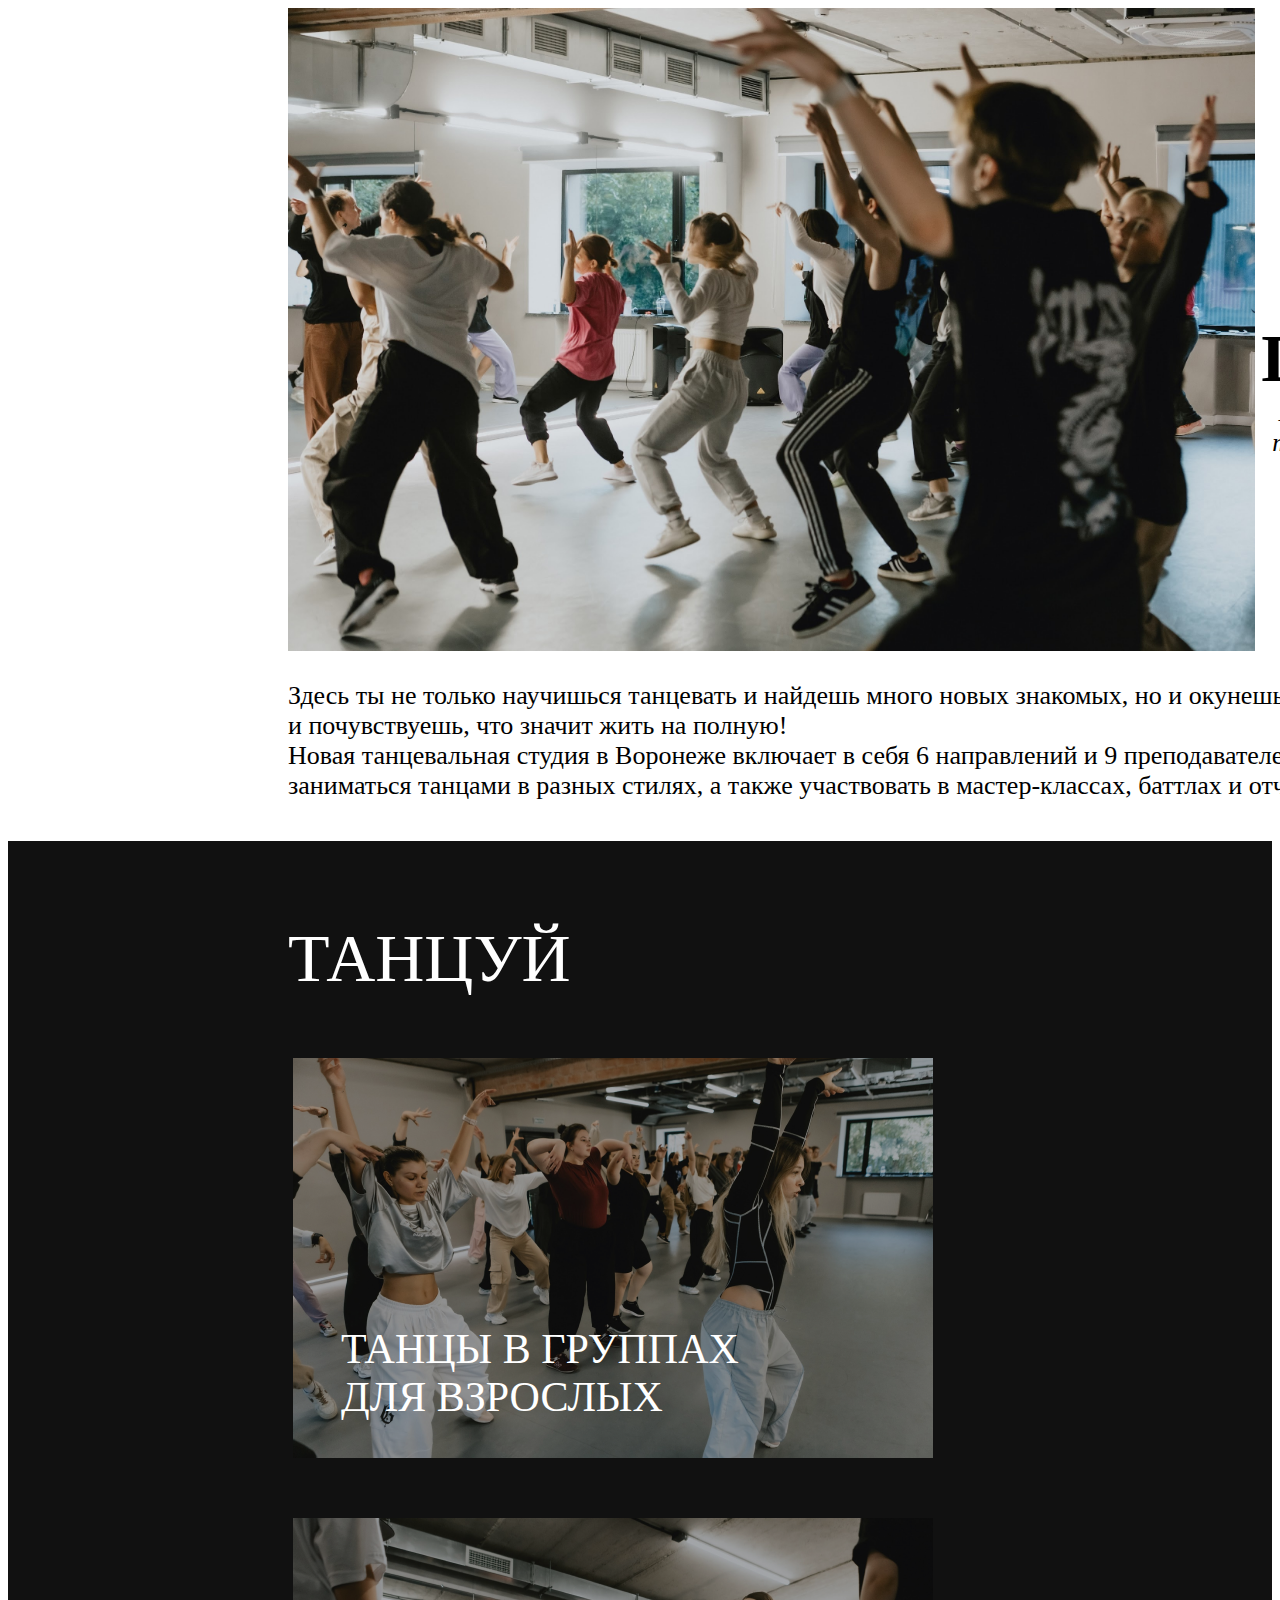
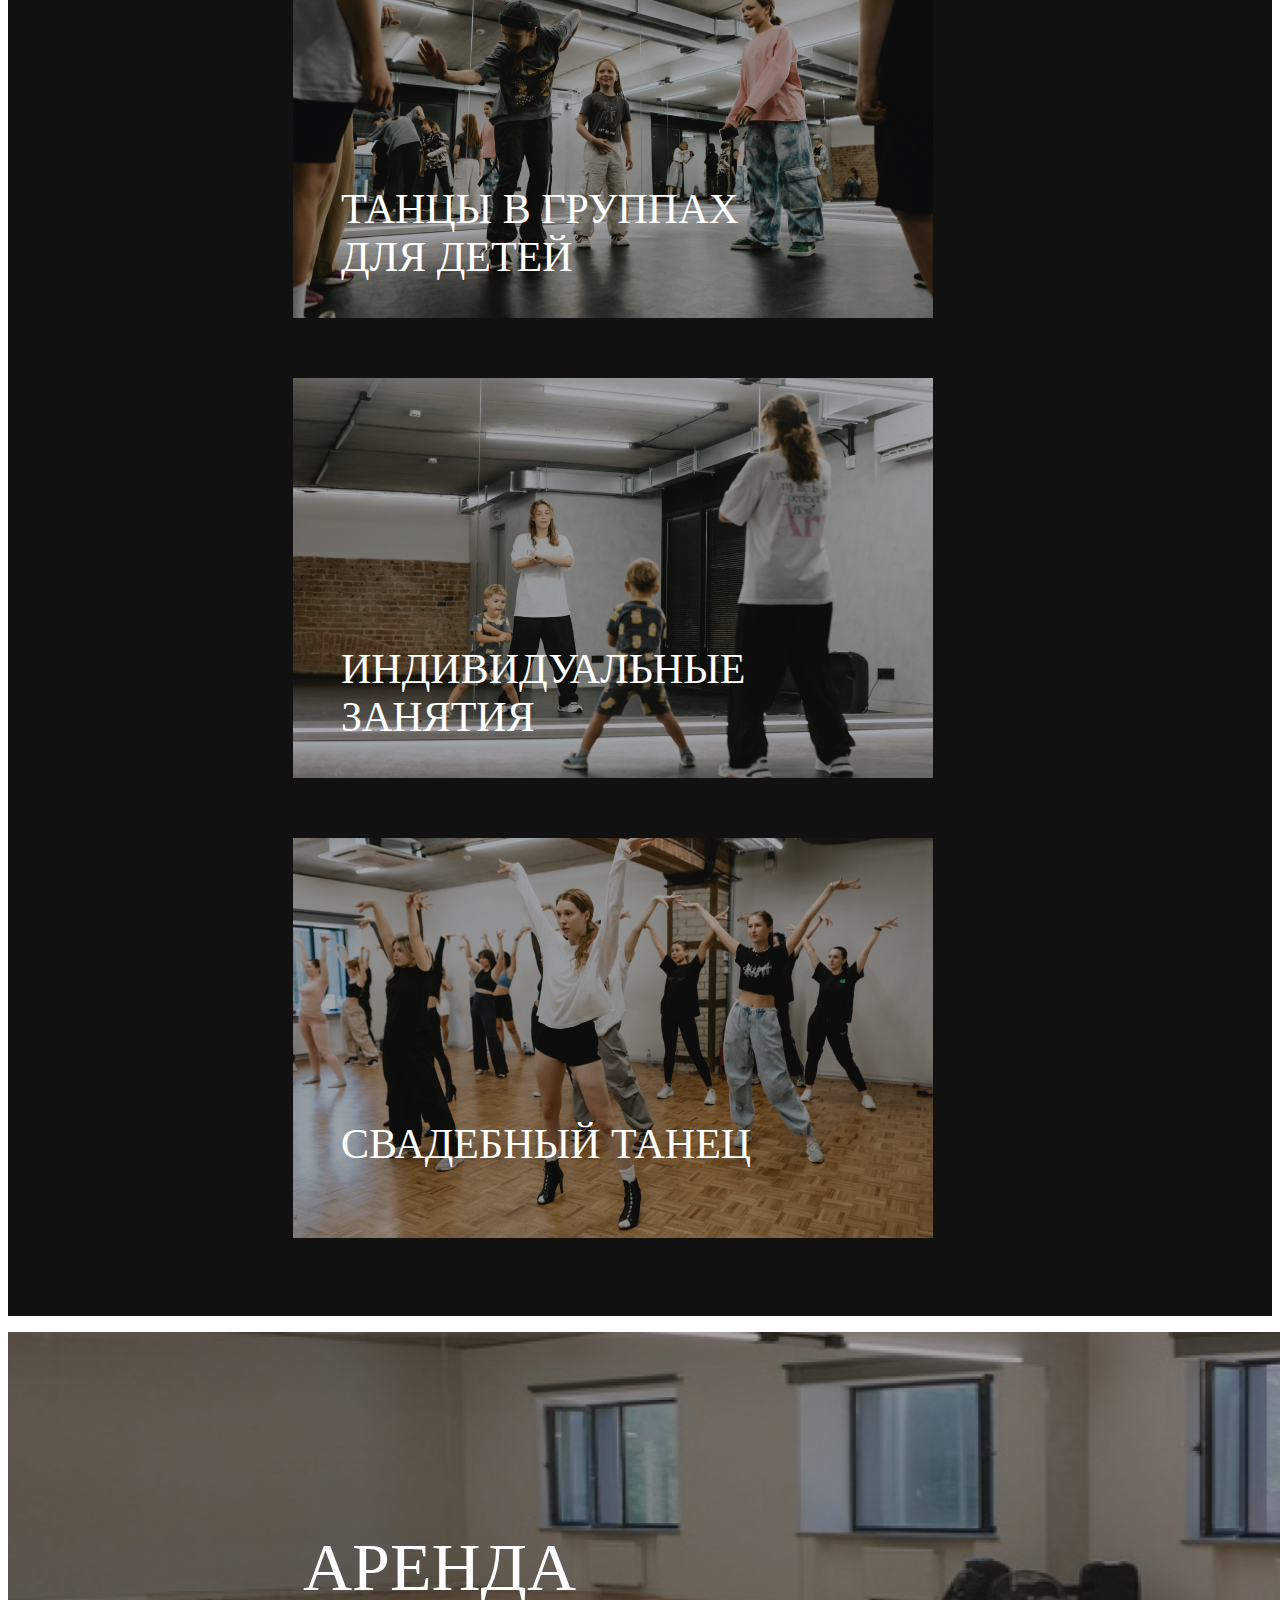
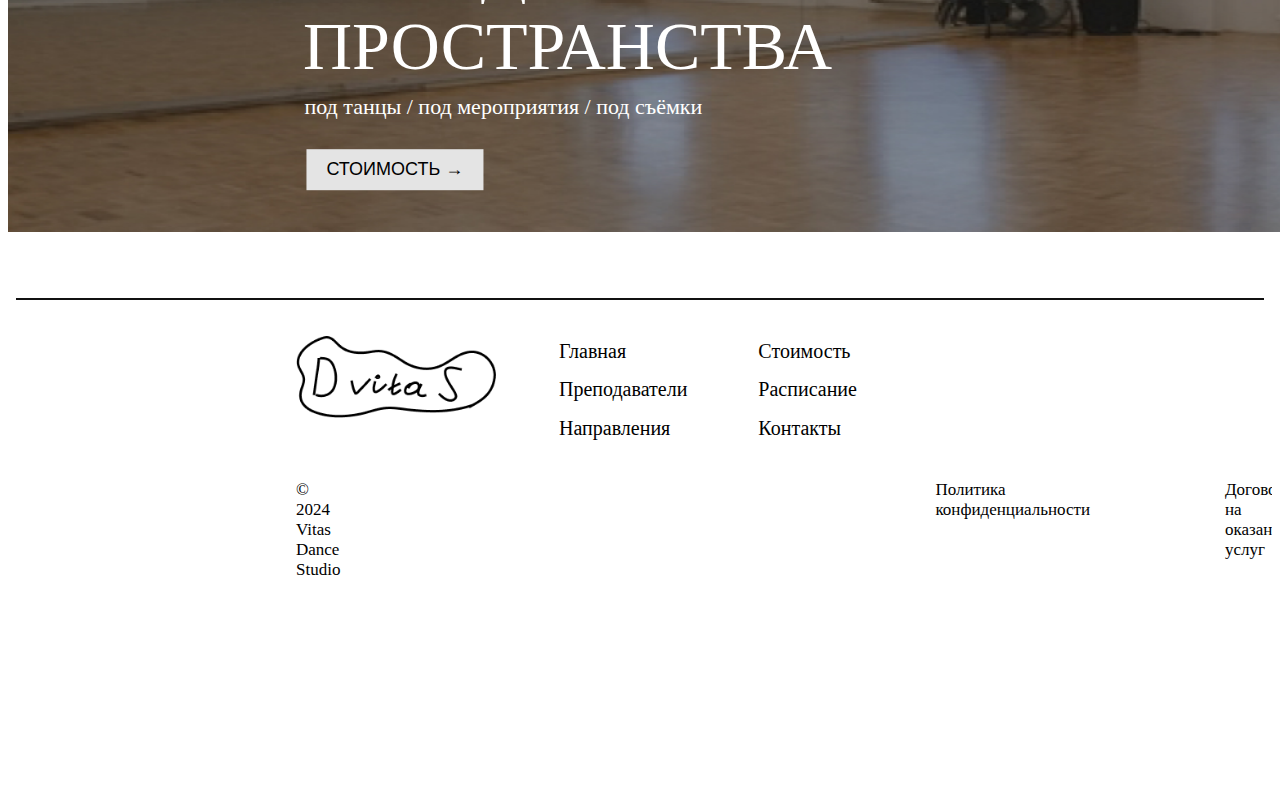
==== glavn.htm @ ff367dad "Первый коммит: добавлены файлы сайта" ====
﻿<!DOCTYPE html PUBLIC "-//W3C//DTD XHTML 1.0 Transitional//EN" "http://www.w3.org/TR/xhtml1/DTD/xhtml1-transitional.dtd">
<html xmlns="http://www.w3.org/1999/xhtml">

<head>
	<meta http-equiv="Content-Language" content="en-us" />
	<meta http-equiv="Content-Type" content="text/html; charset=utf-8" />
	<link rel="icon" href="Фото/Мини лого.png" type="image/x-icon"></link>
	<title>Danse Studio</title>
	<link rel="stylesheet" href="styles.css"></link>
	<script src="script.js"></script>
</head>

<body>
	<div class="first_block" style="margin-left: 280px; margin-right: 280px">
		<div class="glavn">
			<div>
				<img alt="Танцуют" src="Фото/Дэнсхолл.jpg" width="967" height="643" />
			</div>
			<div style="width: 400px" class="style1">
				<strong><span class="style2">Vitas Dance&nbsp;Studio</span></strong><br />
				<span lang="ru" class="style3"><em>Место для проявления свободы, творчества и индивидуальности</em></span>
			</div>
		</div>
		<div style="font-size: 26px;  width:1330px; margin-top:30px; font-weight:lighter">
		<span lang="ru">Здесь ты не только научишься танцевать и найдешь много новых знакомых, но и окунешься в культуру танца и&nbsp;почувствуешь, что значит жить на полную!<br /></span>
		<span lang="ru">Новая танцевальная студия в Воронеже включает в себя 6 
		направлений и 9 преподавателей. У нас Вы можете заниматься танцами в разных 
		стилях, а также участвовать в мастер-классах, баттлах и отчётных концертах.</span></div>
	</div>
	<div class="second_block" style="background-color: #111111; color:white; margin-top:40px">
		<div>&nbsp;</div>
		<div style="font-size:68px; margin: 60px 280px;"><span lang="ru">ТАНЦУЙ</span></div>
		<ul class="blocks">
			<li style="position: relative; display: inline-block">
				<img src="Фото/Группы 1.jpg"></img>
				<span style="
				    position: absolute;
				    top: 50%;
				    left: 50%;
				    transform: translate(-50%, 70%);
				    font-size: 42px;
				    width: 544px">
				    ТАНЦЫ В ГРУППАХ ДЛЯ&nbsp;ВЗРОСЛЫХ</span>
			</li>
			<li style="position: relative; display: inline-block">
				<img src="Фото/Дети 1.png"></img>
				<span style="
				    position: absolute;
				    top: 50%;
				    left: 50%;
				    transform: translate(-50%, 70%);
				    font-size: 42px;
				    width: 544px">
				    ТАНЦЫ В ГРУППАХ ДЛЯ&nbsp;ДЕТЕЙ</span>
			</li>
			<li style="position: relative; display: inline-block">
				<img src="Фото/Индивидуалки 1.png"></img>
				<span style="
				    position: absolute;
				    top: 50%;
				    left: 50%;
				    transform: translate(-50%, 70%);
				    font-size: 42px;
				    width: 544px">
				    ИНДИВИДУАЛЬНЫЕ ЗАНЯТИЯ</span>
			</li>
			<li style="position: relative; display: inline-block">
				<img src="Фото/Свадьба 1.png"></img>
				<span style="
				    position: absolute;
				    top: 50%;
				    left: 50%;
				    transform: translate(-50%, 170%);
				    font-size: 42px;
				    width: 544px">
				    СВАДЕБНЫЙ ТАНЕЦ</span>
			</li>
		</ul>
		<p>&nbsp;</p>
	</div>
	
	<div class="third_block">
		<div style="position: relative; display: inline-block">
			<img src="Фото/Зал 1.png" width="1890" height="500"></img>
			<span style="position: absolute;
				    top: 55%;
				    left: 30%;
				    transform: translate(-50%, -50%);
				    font-size: 68px;
				    width: 544px;
				    color: white">
				    АРЕНДА ПРОСТРАНСТВА</span>
				    
					<div style="position: absolute;
				    top: 75%;
				    left: 26%;
				    transform: translate(-49%, -50%);
				    font-size: 22px;
				    color: white">
				    под танцы / под мероприятия / под съёмки</div>
				    
				    <button onclick="window.location.href='price.htm'" class="back" style="position: absolute;
				    top: 90%;
				    left: 20%;
				    transform: translate(-45%, -80%);
				    padding: 10px 20px;
				    background-color: #E4E4E4;
				    color:black;
				    font-size: 18px;">
				    СТОИМОСТЬ →</button>
		</div>
	</div>
	<p>&nbsp;</p>
	
	<iframe src="footer.htm" width="100%" height="500px" style="border:none;" class="style4" target="основная"></iframe></body>
</html>
---- styles.css ----
﻿<style type="text/css">     
.glavn {
	display: flex;
	position: relative;
}
.style1 {
	text-align: center;
    position: absolute; /* Позволяет задать положение относительно начала страницы */
    top: 240px; /* Отступ сверху от начала страницы, можно изменить по необходимости */
    left: 1255px; /* Отступ слева от начала страницы */
    width: 400px;
}
.style2 {
	font-size: 68px;
}
.style3 {
	padding-top: 30px;
	font-size: 26px;
}

.navbar ul {
    list-style-type: none; /* Убираем маркеры списка */
    padding: 0;            /* Убираем отступы */
    margin: 0;
    display: flex;         /* Располагаем элементы в одну строку */
    background-color: black;
    margin: 30px 245px;
}
.navbar li {
    margin: 0;
    width: 220px;
}
.navbar a {
    display: block;
    color: white;
    padding: 12px 0;      /* Внутренние отступы для кнопок меню */
    text-decoration: none;   /* Убираем подчеркивание */
    text-align: center;
}
.navbar a:hover {
    background-color: #333;  /* Цвет фона при наведении */
}


.blocks {
	margin-left: 245px;
	margin-bottom: 60px;
	display: flex;
	flex-wrap: wrap;      /* Позволяет элементам переноситься на новую строку */
    gap: 60px;
	list-style-type: none;
}
.blocks li {
	background-color:white;
	width: 640px;
	height: 400px;
}
.footer {
	display: flex;
}
.footer_ul_1 {
	margin-left: 15px;
	display: flex;
	flex-wrap: wrap;
    gap: 15px;
    font-size: 20px;
	list-style-type: none;
	width: 150px;
	height: 100px;
	margin-bottom: 40px
}
.footer li a{
	text-decoration: none;
	color:black;
	width: 150px;
	padding: 8px
}
.footer li a:hover{
	color: white;
	background-color: black
}
.footer_ul_2 {
	margin-left: 15px;
	display: flex;
	flex-wrap: wrap;
    gap: 15px;
    font-size: 20px;
	list-style-type: none;
	width: 190px;
	height: 100px
}
.numbers {
	margin-top: 40px;
	display: flex;
	flex-wrap: wrap;
    gap: 10px;
	width:350px;
}
button {
	font-size: 20px;
	background-color: black;
	border: none;
	color: white;
	padding: 10px 48px;
	margin-right:20px;
	cursor:pointer;
}
button a{
	color: white;
	text-decoration: none;
}

.footer button {
	background-color: white;
	padding: 0;
}
.teachers_block {
	margin-left: 280px;
	margin-top: 60px;
	display: flex;
	flex-wrap: wrap;
    gap: 72px;
}
.teachers_block img {
	border: 2px solid black;
}
.styles_block {
	margin-left: 280px;
	margin-top: 60px;
	display: flex;
	flex-wrap: wrap;
    gap: 72px;
}
.styles_block img {
	border: 2px solid black;
}

/* Стили для таблицы */
.pricing-table {
    width: 1140px;
    margin-left: 400px;
    margin-top: 40px;
    border-collapse: collapse;
    font-size: 22px;
    text-align: center;
    font-weight: bold
}
.pricing-table th, .pricing-table td {
    padding: 12px;
    border: 2px solid #ddd;
    width: 380px;
}
.pricing-table tr:nth-child(even) {
    background-color: #f2f2f2;
}
.toggle-button {
    padding: 10px 20px;
    margin-top: 10px;
    font-size: 20px;
    cursor: pointer;
    background-color: white;
    color: black;
    border: 1px solid black
}
.toggle-button.active {
    background-color: black;
    color: white;
}

.inform_arenda {
    margin-left: 280px;
    margin-top: 60px;
    font-size: 24px
}
.cards_arenda {
	display: flex;
	flex-wrap: wrap;
    gap: 22px;
    margin-top: 40px;
    margin-left: 280px
}
.card_arenda {
	width: 273px;
    font-size: 22px;
	text-align: center;
	border: 2px solid;
	padding: 75px;
	font-weight: bold
}
.order_card {
	font-size: 24px;
}
.price_card {
	margin-top: 15px;
	font-size: 48px;
}
.small_price_card {
	margin-top: 5px;
	font-size: 24px;
}
.whatsapp_but {
	width: 200px;
	margin-top: 22px;
	margin-left:480px;
	color: black;
}
.whatsapp_but a{
	text-decoration: none;
	color: black
}

.order_page {
	font-size:68px;
	margin: 30px 280px
}

.container_InStyle {
	margin-left: 280px;
	display:flex;
	margin-top: 50px;
}
.InStyle_full_text {
	margin-left: 30px;
}
.InStyle_order{
	font-size:68px;
}
.InStyle_base_text{
	font-size:24px;
	width: 690px;
	line-height: 1.5;
	margin-top:20px
}
.InStyle_line {
	height: 2px;
	background-color: #111111;
	border:none
}

#moreText {
    display: none; /* По умолчанию текст скрыт */
}
.show-more-btn {
    padding-left: 0;
    background-color: white;
    color: black;
    border: none;
    cursor: pointer;
    margin-top: 10px;
    font-weight: bold
}


.schedule {
    font-family: Arial, sans-serif;
    display: flex;
    justify-content: center;
    padding-top: 50px;
}
.schedule table {
    width: 70%;
    border-collapse: collapse;
}
.schedule th, td {
    border: 1px solid #ddd;
    padding: 15px;
    text-align: center;
    vertical-align: top;
    min-width: 150px;
}
.schedule th {
    background-color: #f4f4f4;
    font-weight: bold;
}
.class-info {
    font-size: 14px;
    margin-top: 10px;
}
</style>
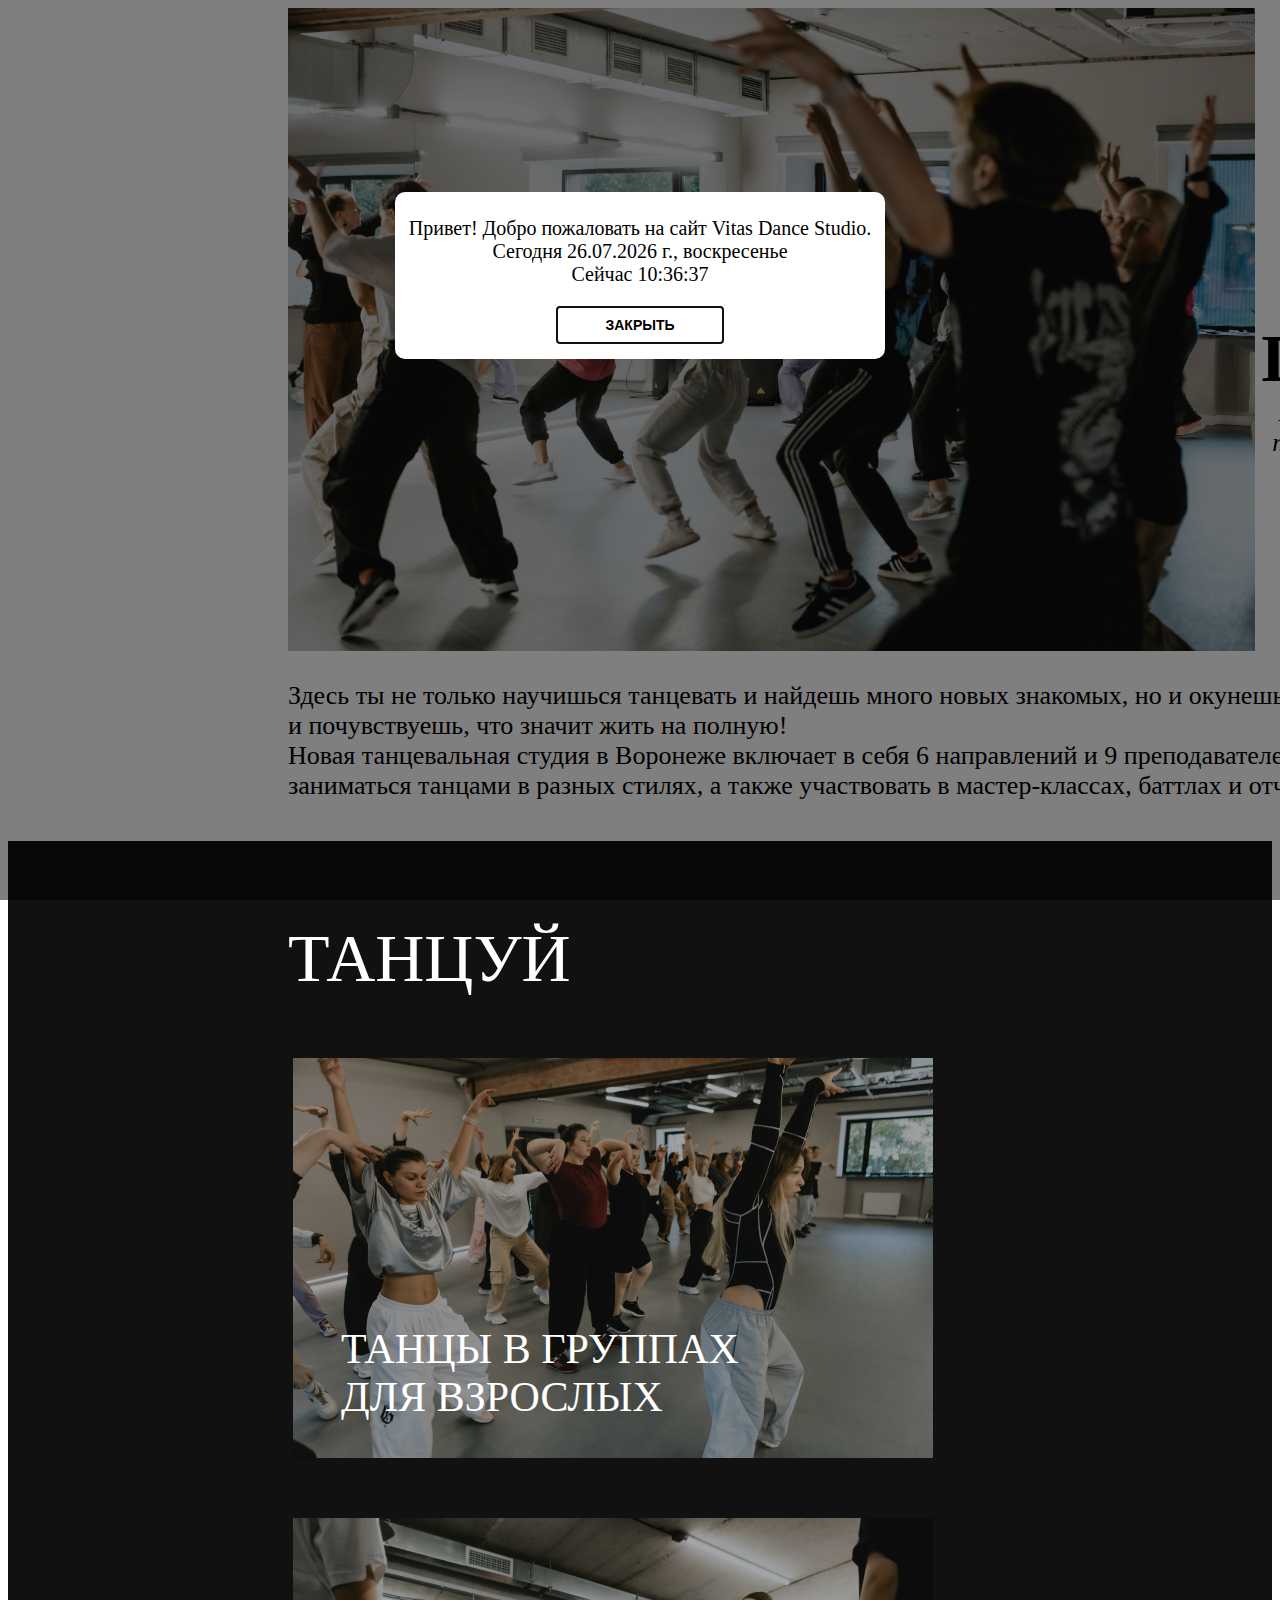
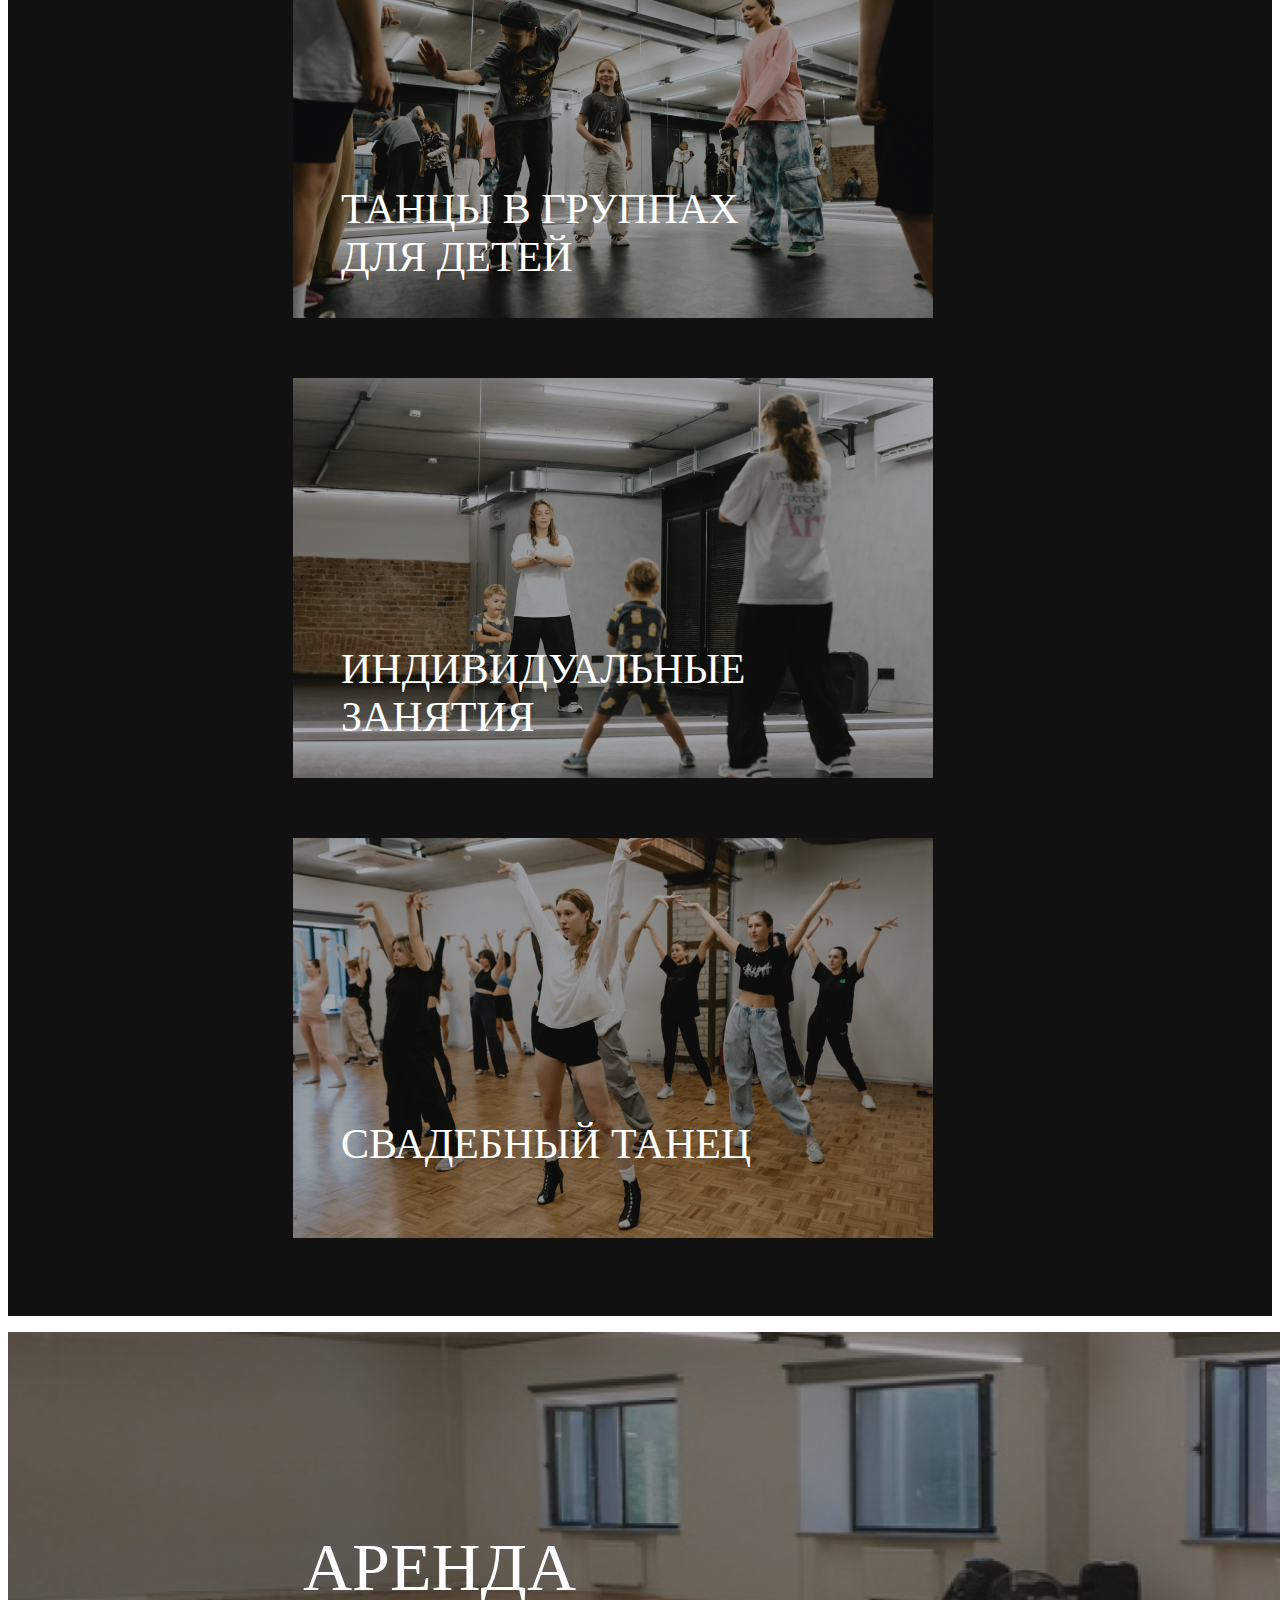
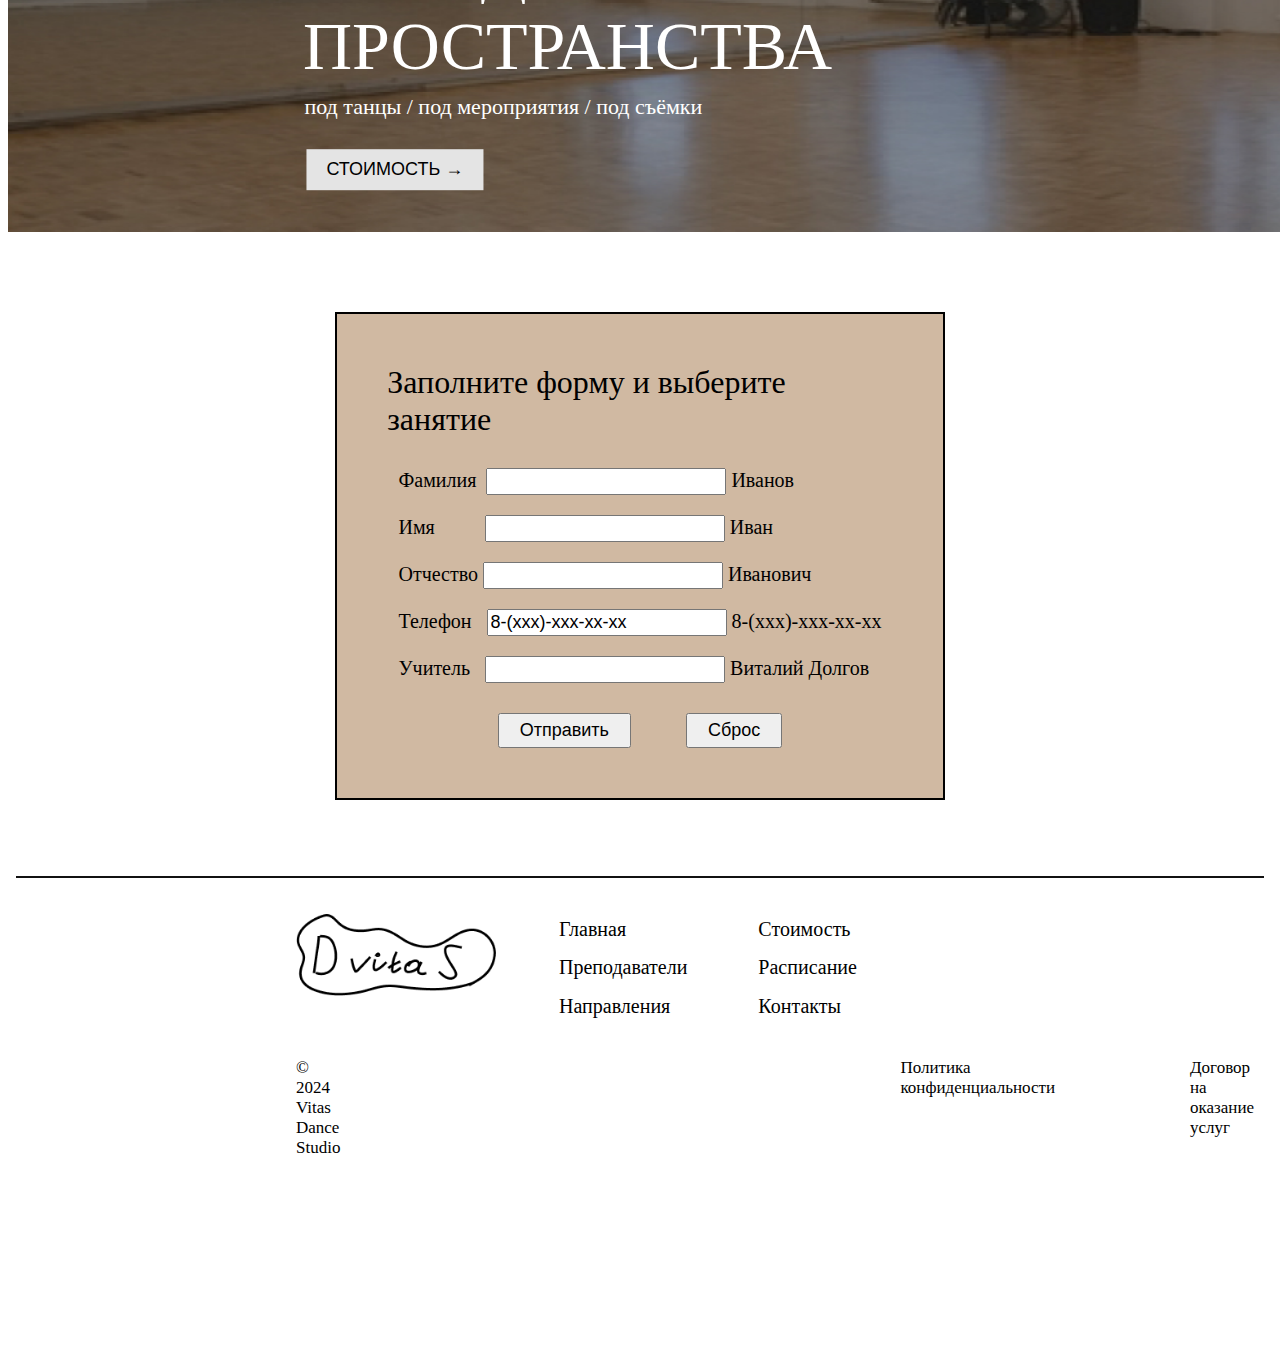
==== commit 2a29f815: "Добавление формы" ====
--- a/glavn.htm
+++ b/glavn.htm
@@ -11,6 +11,13 @@
 </head>
 
 <body>
+	<div id="welcomeModal" class="modal">
+	    <div class="modal-content">
+	        <p id="welcomeMessage"></p>
+	        <button id="closeButton" class="close-button" onclick="closeModal()">ЗАКРЫТЬ</button>
+	    </div>
+	</div>
+	
 	<div class="first_block" style="margin-left: 280px; margin-right: 280px">
 		<div class="glavn">
 			<div>
@@ -83,34 +90,49 @@
 		<div style="position: relative; display: inline-block">
 			<img src="Фото/Зал 1.png" width="1890" height="500"></img>
 			<span style="position: absolute;
-				    top: 55%;
-				    left: 30%;
-				    transform: translate(-50%, -50%);
-				    font-size: 68px;
-				    width: 544px;
-				    color: white">
-				    АРЕНДА ПРОСТРАНСТВА</span>
-				    
-					<div style="position: absolute;
-				    top: 75%;
-				    left: 26%;
-				    transform: translate(-49%, -50%);
-				    font-size: 22px;
-				    color: white">
-				    под танцы / под мероприятия / под съёмки</div>
-				    
-				    <button onclick="window.location.href='price.htm'" class="back" style="position: absolute;
-				    top: 90%;
-				    left: 20%;
-				    transform: translate(-45%, -80%);
-				    padding: 10px 20px;
-				    background-color: #E4E4E4;
-				    color:black;
-				    font-size: 18px;">
-				    СТОИМОСТЬ →</button>
+			    top: 55%;
+			    left: 30%;
+			    transform: translate(-50%, -50%);
+			    font-size: 68px;
+			    width: 544px;
+			    color: white">
+			    АРЕНДА ПРОСТРАНСТВА</span>
+			    
+			<div style="position: absolute;
+			    top: 75%;
+			    left: 26%;
+			    transform: translate(-49%, -50%);
+			    font-size: 22px;
+			    color: white">
+			    под танцы / под мероприятия / под съёмки</div>
+			    
+			<button onclick="window.location.href='price.htm'" class="back" style="position: absolute;
+			    top: 90%;
+			    left: 20%;
+			    transform: translate(-45%, -80%);
+			    padding: 10px 20px;
+			    background-color: #E4E4E4;
+			    color:black;
+			    font-size: 18px;">
+			    СТОИМОСТЬ →</button>
 		</div>
 	</div>
-	<p>&nbsp;</p>
+
+	<div class="form_block">
+		<div class="form1_title">Заполните форму и выберите занятие</div>
+		<form name="forma1" method="GET" action="add_zakaz.asp" class="form1">
+			<p style="margin-top:0">Фамилия&nbsp; <input type="text" name="FF" size="20" /> Иванов</p>
+			<p>Имя&nbsp;&nbsp;&nbsp;&nbsp;&nbsp;&nbsp;&nbsp;&nbsp;&nbsp; <input type="text" name="II" size="20"/> Иван</p>
+			<p>Отчество&nbsp;<input type="text" name="OO" size="20" /> Иванович</p>
+			<p>Телефон&nbsp;&nbsp; <input type="text" name="TT" size="20" value="8-(xxx)-xxx-xx-xx" /> 8-(xxx)-xxx-xx-xx</p>
+			<p>Учитель&nbsp;&nbsp;&nbsp;<input type="text" name="EE" size="20" /> Виталий Долгов</p>
+		    <div class="form_buttons">
+		    	<input class="form_button1" type="button" value="Отправить" name="B1" onclick="proverka()" />
+			    <input class="form_button2" type="reset" value="Сброс" name="B2" />
+			</div>
+		</form>
+	</div>
 	
+	<div style="margin-top:60px;"></div>
 	<iframe src="footer.htm" width="100%" height="500px" style="border:none;" class="style4" target="основная"></iframe></body>
 </html>
--- a/styles.css
+++ b/styles.css
@@ -1,4 +1,4 @@
-﻿<style type="text/css">     
+﻿<style type="text/css">
 .glavn {
 	display: flex;
 	position: relative;
@@ -150,9 +150,11 @@
     border: 2px solid #ddd;
     width: 380px;
 }
+
 .pricing-table tr:nth-child(even) {
     background-color: #f2f2f2;
 }
+
 .toggle-button {
     padding: 10px 20px;
     margin-top: 10px;
@@ -250,18 +252,17 @@
     font-weight: bold
 }
 
-
 .schedule {
     font-family: Arial, sans-serif;
     display: flex;
     justify-content: center;
-    padding-top: 50px;
+    padding-top: 10px;
 }
 .schedule table {
     width: 70%;
     border-collapse: collapse;
 }
-.schedule th, td {
+.schedule th, .schedule td {
     border: 1px solid #ddd;
     padding: 15px;
     text-align: center;
@@ -274,6 +275,106 @@
 }
 .class-info {
     font-size: 14px;
-    margin-top: 10px;
-}
+}
+
+.form_block {
+	width: 40%; /* Укажите нужную ширину */
+    margin: 0 auto;
+    display: flex;
+    flex-wrap: wrap;
+    gap: 30px;
+    justify-content: center;
+    border: black 2px solid;
+    margin-top: 80px;
+    padding: 50px;
+    background-color: #D0B9A2;
+}
+.form1_title {
+	font-size: 32px;
+}
+.form1 {
+	font-size: 20px;
+}
+.form1 input {
+	font-size: 18px;
+}
+.form_buttons {
+	text-align: center;
+	margin-top: 30px;
+}
+.form_button1 {
+	margin-right: 50px;
+	padding: 5px 20px;
+}
+.form_button2 {
+	padding: 5px 20px;
+}
+
+.output {
+    text-align: center;
+    margin-top: 20px;
+    padding: 20px;
+    background-color: #f0f8ff;
+    border: 2px solid #87ceeb;
+    border-radius: 8px;
+    width: 80%;
+    max-width: 600px;
+    margin-left: auto;
+    margin-right: auto;
+}
+
+/* Стиль для приветственного сообщения */
+.greeting {
+    color: #2e8b57;
+    font-size: 24px;
+    font-weight: bold;
+    margin-bottom: 10px;
+}
+
+/* Стиль для даты и времени */
+.date-time {
+    color: #555;
+    font-size: 18px;
+    font-style: italic;
+}
+
+
+.modal {
+    display: none;
+    position: fixed;
+    z-index: 1;
+    left: 0;
+    top: 0;
+    width: 100%;
+    height: 100%;
+    background-color: rgba(0, 0, 0, 0.5);
+}
+.modal-content {
+    background-color: #fff;
+    margin: 15% auto;
+    padding: 5px;
+    width: 90%;
+    max-width: 480px;
+    border-radius: 10px;
+    text-align: center;
+    font-size: 20px;
+}
+.close-button {
+    color: black;
+    background-color: white;
+    font-size: 14px;
+    font-weight: bold;
+    cursor: pointer;
+    border: 1px solid black;
+    margin-bottom: 10px;
+    margin-right: 0;
+}
+.close-button:hover {
+    background-color: #D4D4D4;
+}  
+
+.schedule-cell {
+	cursor: pointer;
+}
+
 </style>